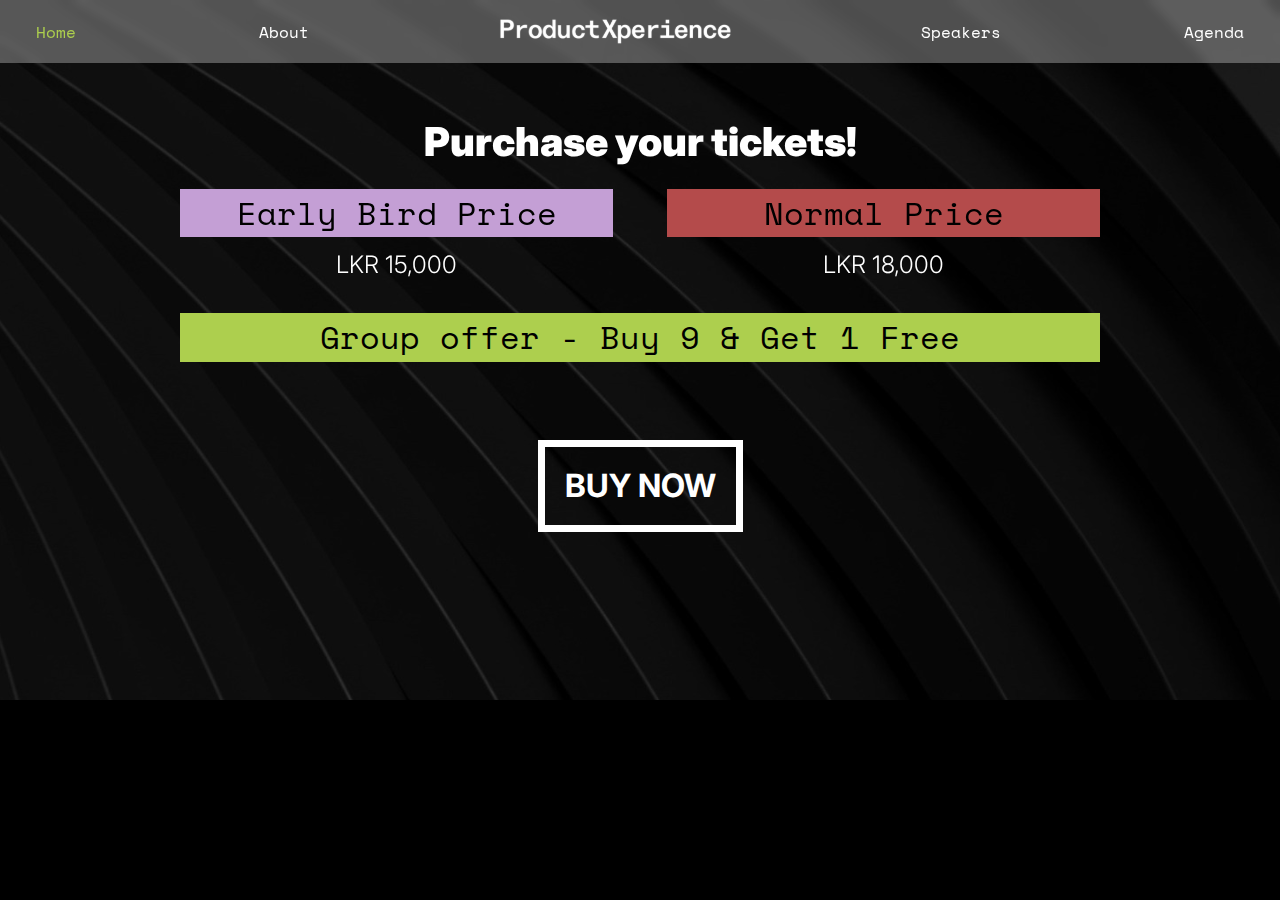
==== tickets.html @ 05cf8d75 "Tickets page updated!" ====
<!DOCTYPE html>
<html lang="en">

<head>
  <title>Product Xperience Summit 2025</title>
  <meta name="author" content="99x">
  <meta name="keywords" content="Product experience, Winning product, User experience, Summit 2025">
  <meta name="viewport" content="width=device-width, user-scalable=no">
  <link rel="apple-touch-icon" sizes="180x180" href="./img/apple-touch-icon.png" />
  <link rel="icon" type="image/png" sizes="32x32" href="./img/favicon-32x32.png" />
  <link rel="icon" type="image/png" sizes="16x16" href="./img/favicon-16x16.png" />

  <link rel="preconnect" href="https://fonts.googleapis.com">
  <link rel="preconnect" href="https://fonts.gstatic.com" crossorigin>
  <link
    href="https://fonts.googleapis.com/css2?family=Bebas+Neue&family=Inter:ital,opsz,wght@0,14..32,100..900;1,14..32,100..900&family=Space+Mono:ital,wght@0,400;0,700;1,400;1,700&display=swap"
    rel="stylesheet">
  <link href="https://cdn.jsdelivr.net/npm/bootstrap@5.3.3/dist/css/bootstrap.min.css" rel="stylesheet"
    integrity="sha384-QWTKZyjpPEjISv5WaRU9OFeRpok6YctnYmDr5pNlyT2bRjXh0JMhjY6hW+ALEwIH" crossorigin="anonymous" />
  <link rel="stylesheet" type="text/css" href="./css/main.css" />
  <link rel="stylesheet" href="https://cdnjs.cloudflare.com/ajax/libs/font-awesome/6.2.0/css/all.min.css" />
  <link rel="stylesheet" href="https://unpkg.com/aos@next/dist/aos.css" />
</head>

<body>
  <!--Header section-->
  <header>
    <nav>
      <div class="d-md-none d-flex mb-3">
        <img src="./img/PX_logo_White.svg" width="245" />
      </div>
      <!-- <div class="nav-toggle">
                <i class="fas fa-bars"></i>
            </div> -->
      <ul class="nav-list">
        <li><a href="/index.html" class="active">Home</a></li>
        <li><a href="#about">About</a></li>
        <li>
          <a href="#" class="logo-block no-hover py-0">
            <img src="./img/PX_logo_White.svg" width="245" />
          </a>
        </li>
        <li><a href="#speakers"> Speakers</a></li>
        <li><a href="#agenda">Agenda</a></li>
      </ul>
    </nav>
    </div>
  </header>

  <section id="about" class="about-bg position-relative">
    <div class="container">
      <div class="row">
        <div class="col-md-12">
          <h4 class="text-center position-relative z-index-1" data-aos="fade-up" data-aos-duration="1000">Purchase your
            tickets!</h4>
        </div>
      </div>
      <!-- <div class="row">
        <div class="col-lg-7">
          <p class="large" data-aos="fade-up" data-aos-duration="1000">
            Purchase your tickets!
          </p>
        </div>
        <div class="col-lg-4 position-relative" data-aos="fade-up" data-aos-duration="1000">
          <img src="./img/brackets.svg" class="img-fluid brackets-icon animated-element" />
        </div> 
      </div> -->
      <div class="row">
        <div class="col-12">
          <div class="square-container">
            <!-- <div class="text-center">
              <h4 class="square">What to expect!</h4>
            </div> -->

            <div class="row">

              <div class="col-lg-6">
                <div class="text-center">
                  <div class="square text-center" data-aos="fade-up" data-aos-duration="1000">
                    <div class="square-brand">
                      <h5>Early Bird Price</h5>
                    </div>
                    <p>LKR 15,000</p>
                  </div>
                </div>
              </div>

              <div class="col-lg-6">
                <div class="text-center">
                  <div class="square text-center" data-aos="fade-up" data-aos-duration="1000">
                    <div class="square-danger">
                      <h5>Normal Price</h5>
                    </div>
                    <p>LKR 18,000</p>
                  </div>
                </div>
              </div>
            </div>

            <div class="row">
              <div class="col-lg-12">
                <div class="text-center">
                  <div class="square text-center" data-aos="fade-up" data-aos-duration="1000">
                    <div class="square-secondary">
                      <h5>Group offer - Buy 9 & Get 1 Free</h5>
                    </div>
                  </div>
                </div>
              </div>
            </div>

            
            <div class="row mt-5">
              <div class="col-12 text-center">
                <a href="https://eventshere.lk/events/901001/ProductXperience-Summit-2025" target="_blank"
                  class="btn btn-light-100">Buy Now</a>
              </div>
            </div> 

            <div class="row mt-5">
              <script charset="utf-8" type="text/javascript" src="//js.hsforms.net/forms/embed/v2.js"></script>
              <script>
                hbspt.forms.create({
                  portalId: "4324278",
                  formId: "46c69596-8d80-4af1-9f62-598ba36373ff"
                });
              </script>
            </div>
          </div>
        </div>
      </div>
    </div>

  </section>

  <script src="./js/main.js"></script>
  <script src="https://unpkg.com/aos@next/dist/aos.js"></script>
  <script>
    AOS.init();
  </script>

</body>

</html>
---- css/main.css ----
@import url('./reset.css');

:root {
    --brand-primary-100: #C49FD5;
    --brand-secondary-100: #ADCF4E;
    --brand-danger-100: #B44B4B;


    --dark-100: #000000;
    --light-100: #ffffff;

    --text-light-100: #ffffff;
    --text-dark-100: #000000;
    --text-brand-100: var(--brand-primary-100);

    --light-bg-100: #EBEBEB;
    --brand-bg-100: var(--brand-primary-100);
    --brand-secondary-bg-100: var(--brand-secondary-100);
    --brand-danger-bg-100: var(--brand-danger-100);
}
html, body{
    overflow-x: hidden;
}

body {
    font-family: "Inter", sans-serif;
    margin: 0;
    padding: 0;
    background-color: var(--dark-100);
    overflow-x: hidden;
}

p {
    font-weight: 300;
    margin-top: 0px;
    margin-bottom: 1rem;
}

img {
    display: inline;
}

header {
    position: fixed;
    top: 0;
    width: 100%;
    z-index: 3;
}


/*------- Navigation --------*/
nav {
    display: flex;
    flex-direction: column;
    justify-content: space-between;
    align-items: center;
    padding: 10px 20px;
    background: rgba(255, 255, 255, 0.3);
    backdrop-filter: blur(4px);
    -webkit-backdrop-filter: blur(4px);
}

.nav-toggle {
    cursor: pointer;
}

.nav-toggle i {
    font-size: 24px;
}

.nav-list {
    display: flex;
    align-items: center;
    justify-content: space-between;
    width: 100%;
    list-style: none;
    margin: 0;
    padding: 0;
    transition: opacity 0.3s ease-in-out 0.1s, transform 0.3s ease-in-out 0.1s;
}

.nav-list li {
    margin-bottom: 0;
}

.nav-list a {
    font-family: "Space Mono", monospace;
    font-weight: 400;
    font-style: normal;
    color: var(--light-100);
    text-decoration: none;
    border: 1px dashed transparent;
    padding: 15px;
    transition: all 0.3s ease;
}

.nav-list a:hover,
.nav-list a:focus,
.nav-list li a.active {
    color: var(--brand-secondary-100);
}

.nav-list a img {
    vertical-align: middle;
}


.logo-block {
    display: flex;
    flex-direction: column;
    align-items: center;
    justify-content: center;
}

.count-down {
    font-family: "Space Mono", monospace;
    font-weight: 400;
    font-style: normal;
    color: var(--light-100);
    text-transform: uppercase;
    padding: 10px 15px;
}

.top-banner {
    background-color: var(--dark-100);
    min-height: 700px;
}

.top-banner-content {
    padding-bottom: 100px;
}

.top-banner h1 {
    font-size: 60px;
    color: var(--light-100);
    font-weight: 900;
}

.top-banner .diamond-icon-light {
    position: relative;
}

.top-banner .diamond-icon-light::after {
    content: '';
    position: absolute;
    right: -70px;
    bottom: -40px;
    width: 40px;
    height: 40px;
    background-image: url('./../img/light_red_diamond.png');
    background-repeat: no-repeat;
    background-size: contain;
}

.top-banner .diamond-icon-red::before {
    content: '';
    position: absolute;
    left: -90px;
    bottom: 0px;
    width: 65px;
    height: 65px;
    background-image: url('./../img/red_diamond.png');
    background-repeat: no-repeat;
    background-size: contain;
}

.top-banner .diamond-icon-red::after {
    content: '';
    position: absolute;
    right: -90px;
    bottom: -90px;
    width: 90px;
    height: 90px;
    background-image: url('./../img/green_diamond.png');
    background-repeat: no-repeat;
    background-size: contain;
}


/*------ background predefine classess ---------*/
.dark-bg-100 {
    background-color: var(--dark-100);
}

/*------ text color predefine classess ---------*/
.text-brand-100 {
    color: var(--brand-primary-100);
}

.text-secondary-100 {
    color: var(--brand-secondary-100);
}

.text-white-100 {
    color: var(--text-light-100);
}

.text-dark-100 {
    color: var(--text-dark-100);
}

/*------ Typography color predefine classess ---------*/
h2 {
    color: var(--light-100);
    font-size: 50px;
    font-weight: 900;
    margin-block: 25px;
}

h3 {
    color: var(--light-100);
    font-size: 40px;
    font-weight: 900;
    margin-block: 25px;
}

h4 {
    color: var(--light-100);
    font-size: 24px;
    font-weight: 900;
    margin-block: 25px;
}

h4.square {
    font-weight: 200;
}

p {
    color: var(--light-100);
    font-size: 16px;
}

p.large {
    font-size: 24px;
}

.text-position {
    position: relative;
    top: -10px;
}

/*-------  Banner -----------*/

.top-banner {
    padding-top: 145px;
    padding-inline: 0;
    padding-bottom: 0;
    background-image: url('./../img/header_background.svg');
    background-repeat: no-repeat;
    background-size: cover;
}

.top-banner-inner {
    min-height: 800px;
}

.top-banner-content,
.agenda-content {
    z-index: 2;
}

/*-------  Buttons -----------*/

.btn-secondary-100 {
    font-family: "Space Mono", monospace;
    font-size: 24px;
    padding: 20px 35px;
    background-color: var(--brand-secondary-100);
    color: var(--dark-100);
    border: none;
    transition: ease 0.6s all;
}

.btn-secondary-100:hover,
.btn-secondary-100:focus {
    background-color: var(--light-100);
}

.btn-light-100 {
    font-size: 32px;
    text-transform: uppercase;
    border: 7px solid var(--light-100);
    background-color: transparent;
    border-radius: 0;
    color: var(--light-100);
    transition: ease 0.6s all;
    padding: 15px 20px;
    font-weight: 700;
}

.btn-light-100:hover,
.btn-light-100:focus {
    border-color: var(--brand-secondary-100);
    background-color: var(--brand-secondary-100);
    color: var(--dark-100);
}

/*-------------- Sections ----------*/

section {
    padding: 95px 15px;
    min-height: 700px;
}

.about-bg {
    background-image: url('./../img/about-bg.svg');
    background-repeat: no-repeat;
    background-size: cover;
}


/*-------------- Squares ----------*/
.square {
    font-family: "Space Mono", monospace;
    margin: 0 15px 30px;
    transition: ease 0.6s all;
}

.square-lg {
    display: inline-block;
    font-family: "Bebas Neue", system-ui;
    margin-bottom: 0;
    box-shadow: 5px 5px 0px 0px var(--dark-100);
    border: 2px solid var(--dark-100);
}

.square p {
    font-family: "Inter", sans-serif;
    margin-top: 10px;
}

.square-light {
    background-color: var(--light-bg-100);
    color: var(--text-dark-100);
    padding: 10px 25px;
}

.square-light h4 {
    color: var(--text-dark-100);
    font-weight: normal;
    margin: 0;
}

.square-lg h4 {
    font-size: 34px;
    font-weight: 600;
    color: var(--dark-100);
    margin: 0;
    padding: 10px;
}

.square-brand {
    background-color: var(--brand-bg-100);
    color: var(--text-dark-100);
    padding: 5px;
}

.square-secondary {
    background-color: var(--brand-secondary-100);
    color: var(--text-dark-100);
    padding: 5px;
}

.square h5 {
    font-size: 24px;
    margin: 0;
    font-weight: normal;
}

.square-danger {
    background-color: var(--brand-danger-bg-100);
    color: var(--text-dark-100);
    padding: 5px;
}

.square-single-block {
    width: 100%;
    margin: 0 auto;
}

/*-------------- Rotate. Glow and Positioning items ----------*/
.rotate--6 {
    rotate: 6deg;
}

.rotate-4 {
    rotate: -4deg;
}

.rotate--3 {
    rotate: 3deg;
}

.rotate-4 {
    rotate: -4deg;
}

.z-index-1 {
    z-index: 1;
}

.top-5 {
    top: 5px;
}

.top-25 {
    top: 25px;
}

.pb-50 {
    padding-bottom: 50px;
}

.pos-left-top {
    left: 0;
    top: 0;
}

.pos-right-top {
    right: 0;
    top: 0;
}

.pos-right-bottom {
    right: 0;
    bottom: 0;
}

.pos-left-bottom {
    left: 0;
    bottom: 0;
}

.animated-element {
    position: absolute;
    transition: ease 0.6s all;
}

.animated-element:hover,
.animated-element:focus {
    transform: scale(1.15);
}

.animated-element-side:hover,
.animated-element:focus {
    transform: scaleX(1.15);
    transform-origin: left center;
}

.animated-element-side-right:hover,
.animated-element:focus {
    transform: scaleX(1.15);
    transform-origin: right center;
}

.glow-yellow {
    filter: drop-shadow(0 0 4rem rgba(204, 177, 137, 1));
}

.glow-red {
    filter: drop-shadow(0 0 6rem rgba(180, 75, 75, 1));
}

.glow-purple {
    filter: drop-shadow(0 0 6rem rgba(196, 159, 213, 1));
}

.glow-green {
    filter: drop-shadow(0 0 5rem rgba(173, 207, 78, 1));
}

.text-stroke {
    font-family: monospace;
    -webkit-text-fill-color: transparent;
    -webkit-text-stroke: 3px var(--light-100);
}

.text-stroke-brand-100 {
    font-family: monospace;
    -webkit-text-fill-color: transparent;
    -webkit-text-stroke: 2px var(--brand-primary-100);
}

.text-stroke-inter {
    font-family: inter;
    -webkit-text-fill-color: transparent;
    -webkit-text-stroke: 1px var(--light-100);
    font-weight: 800;
}


/*-------------- Speakers ----------*/
.speaker-box {
    max-width: 380px;
    margin: 0 auto;
    margin-bottom: 50px;
    min-height: 100%;
    display: flex;
    flex-direction: column;
}

.speaker-pic {
    position: relative;
    z-index: 2;
}

.speaker-pic img {
    max-height: 380px;
    margin-bottom: -1px;
    transition: all 0.6s ease;
    z-index: 2;
    position: relative;
}

.speaker-bg {
    background-image: url('./../img/speaker-bg.svg');
    background-repeat: no-repeat;
    background-size: cover;

}

.speaker-details {
    padding: 25px 10px;
    background-color: #ADCF4E;
    position: relative;
    transition: all 0.3s ease;
    z-index: 2;
    flex-grow: 1;
    display: flex;
    flex-direction: column;
}

.speaker-box:hover .speaker-details {
    background-color: var(--brand-bg-100);
}

.speaker-box:hover .speaker-pic img {
    transform: translate(-30px, 20px) scale(1.1);
}

.speaker-details .square-light {
    flex-grow: 1;
    display: flex;
    align-items: center;
}

.speaker-pic::before {
    content: '';
    position: absolute;
    width: 60%;
    left: 20%;
    bottom: 0;
    height: 60%;
    background-color: #D9D9D9;
    z-index: 1;
}

.speaker-box:hover .square.rotate-4 {
    rotate: 4deg;
}

.speaker-box:hover .square.rotate--3 {
    rotate: -3deg;
}

.square-container {
    position: relative;
    z-index: 2;
}

.square-title {
    text-align: center;
    font-weight: 200;
}



/*---------------  Agenda  -----------------*/

.agenda-wrapper {
    background: rgba(255, 255, 255, 0.2);
    border-radius: 16px;
    box-shadow: 0 4px 30px rgba(0, 0, 0, 0.1);
    backdrop-filter: blur(5px);
    -webkit-backdrop-filter: blur(5px);
}

.agenda-row {
    transition: ease 0.3s all;
}

.agenda-row:hover,
.agenda-row:focus {
    background-color: var(--dark-100);
}

.agenda-row .row {
    padding: 10px 25px;
}

.agenda-row p {
    font-size: 16px;
    margin-bottom: 0;
    font-weight: 500;
    text-transform: uppercase;
}

.agenda-row h5 {
    font-size: 24px;
    margin-bottom: 0;
    font-weight: 700;
    color: #fff;
}

.agenda-row h6 {
    font-size: 24px;
    margin-bottom: 0;
    font-weight: 300;
    color: #fff;
}

.agenda-content .agenda-row:first-child:hover,
.agenda-content .agenda-row:first-child:focus {
    border-radius: 16px 16px 0 0;
}

.agenda-content .agenda-row:last-child:hover,
.agenda-content .agenda-row:last-child:focus {
    border-radius: 0 0 16px 16px;
}

hr {
    border-color: var(--light-100);
    opacity: 1;
    margin-block: 0;
}

/*-------------- Footer ----------*/

footer {
    color: var(--text-light-100);
    background-color: #0E0E0E;
    padding: 25px;
    text-align: center;
}

.copyright {
    display: flex;
    align-items: center;
    justify-content: center;
    font-size: 16px;
    font-weight: 300;
}

.copyright img {
    margin-left: 10px;
}

/* Sponsor Section Styles */
.sponsor-section {
    min-height: auto;
    padding: 60px 0;
    background: url('../img/bg_sponsors.svg') no-repeat center center/cover;
    /* Use your background image */
    color: #fff;
}

.sponsor-section .container {
    max-width: 1200px;
    margin: 0 auto;
    padding: 0 15px;
}

.section-title {
    text-align: center;
    font-size: 36px;
    font-weight: 700;
    margin-bottom: 40px;
}

.sponsor-logos {
    display: flex;
    justify-content: space-around;
    flex-wrap: wrap;
}

.sponsor-item {
    flex: 1 1 30%;
    /* Responsive flex for three logos */
    max-width: 30%;
    margin: 10px;
    text-align: center;
}

.sponsor-logo {
    max-width: 100%;
    height: auto;
    transition: transform 0.3s ease-in-out;
}

.sponsor-logo:hover {
    transform: scale(1.1);
    /* Slight zoom effect on hover */
}

/* Previous Events Section */
.events-section {
    padding: 60px 0;
    background-color: #111;
    /* Dark background similar to the image */
    color: #fff;
}

.events-section .container {
    /* max-width: 1200px;
    margin: 0 auto;
    padding: 0 15px; */
}

.section-heading {
    text-align: center;
    font-size: 32px;
    font-weight: 600;
    margin-bottom: 50px;
}

.event-block {
    margin-bottom: 50px;
}

.event-title {
    font-size: 96px;
    font-weight: 700;
    margin-bottom: 10px;
    position: relative;
    z-index: 1;
}

/* Base Glow Element */
.glow-element::before {
    content: '';
    width: 554px;
    height: 554px;
    background-size: cover;
    position: absolute;
    z-index: 0;
}

.glow-element-left::before {
    left: -100px;
    top: -150px;
}


.glow-element-right::before {
    right: -100px;
    top: -150px;
}

.glow-element-green::before {
    background-image: url('/img/green_blur.svg');
}

.glow-element-purple::before {
    background-image: url('/img/purple_blur.svg');
}

.glow-element-red::before {
    background-image: url('/img/red_blur.svg');
}

.glow-element {
    position: relative;
}

.event-location {
    color: #fff
}

.event-description {
    font-size: 24px;
    line-height: 1.6;
    margin-bottom: 30px;
    padding-top: 36px;
    font-family: 'Inter', sans-serif;
    font-weight: 200;
    /* Light weight */
    z-index: 1;
    position: relative;

}

.section1 {
    font-size: 16px;
}

.text-right {
    text-align: right;
}

.text-left {
    text-align: left;
}

.photo-grid {
    position: relative;
    z-index: 1;
}


/*---------------  Mobile Responsiveness  -----------------*/
@media only screen and (max-width: 768px) {
    .nav-list li:nth-child(3) {
        display: none;
        opacity: 0;
    }

    .nav-toggle {
        display: block;
    }

    .nav-toggle.active i::before {
        content: "\f00d";
    }

    .nav-list.active {
        display: block;
        opacity: 1;
        transform: translateY(0);
    }

    .top-banner .diamond-icon-red::after {
        right: -30px;
    }

    .about-bg .square {
        background: var(--dark-100);
        padding-bottom: 10px;
    }

    .about-bg .square p {
        padding-inline: 10px;
    }

    .event-title {
        font-size: 40px;
    }

    .event-description {
        font-size: 16px;
    }
}

@media screen and (min-width: 768px) {
    .count-down {
        padding: 10px 65px 10px 15px;
    }

    .square-lg h4 {
        font-size: 48px;
    }

    .square h5 {
        font-size: 32px;
    }
}

@media screen and (min-width: 991px) {
    .square-container {
        max-width: 950px;
        margin: 0 auto;
    }

    .brackets-icon {
        position: relative;
        top: -40px;
    }

    .top-banner h1 {
        font-size: 100px;
    }

    h2 {
        font-size: 100px;
    }

    h3 {
        font-size: 64px;
    }

    h4 {
        font-size: 40px;
    }

    p {
        font-size: 24px;
    }

    p.large {
        font-size: 32px;
    }

    .square-single-block {
        width: 520px;
        margin: 0 auto;
    }

}
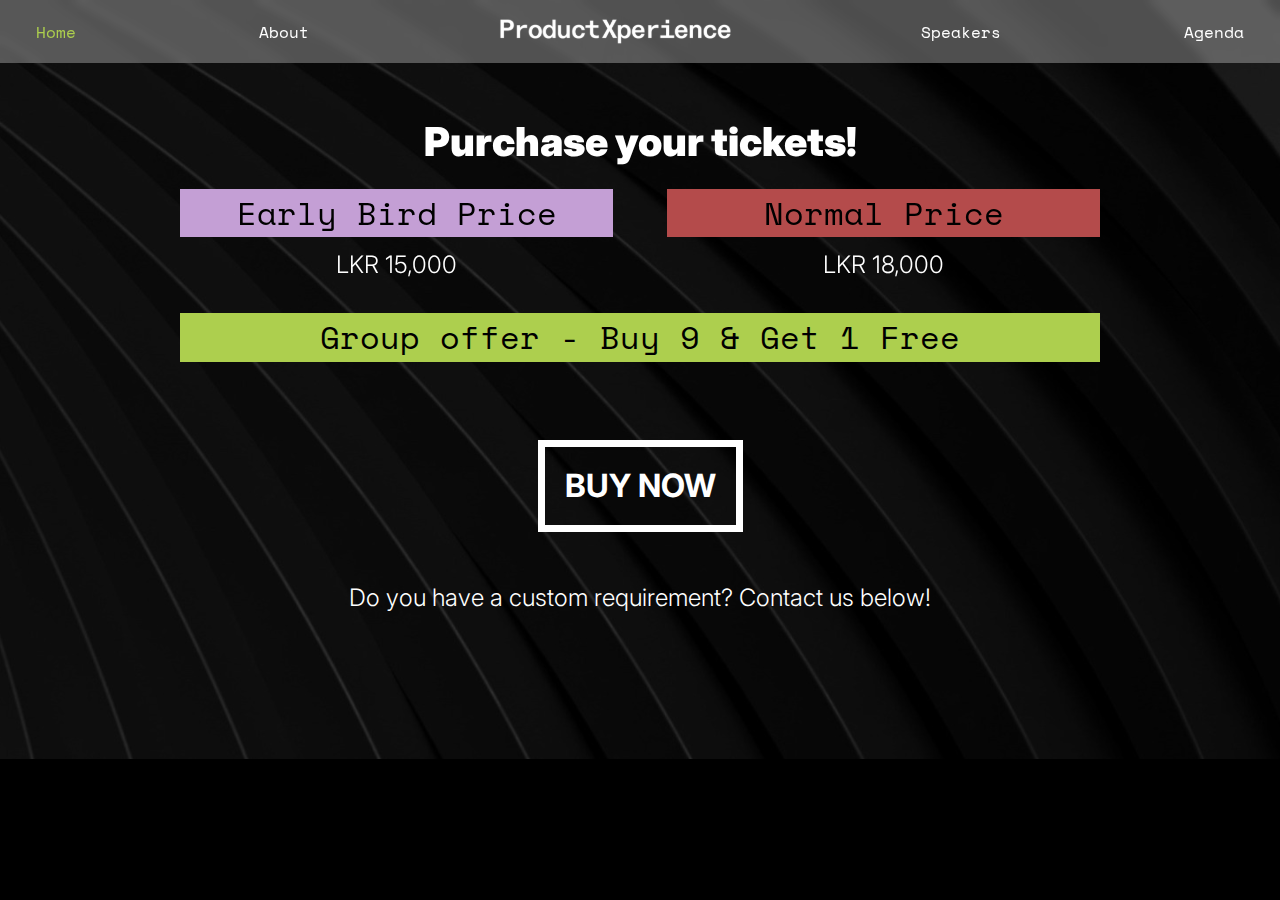
==== commit b880242d: "Ticket page updated!" ====
--- a/tickets.html
+++ b/tickets.html
@@ -117,6 +117,10 @@
               </div>
             </div> 
 
+            <div class="mt-5 text-center">
+            <p>Do you have a custom requirement? Contact us below!</p>
+            </div>
+
             <div class="row mt-5">
               <script charset="utf-8" type="text/javascript" src="//js.hsforms.net/forms/embed/v2.js"></script>
               <script>
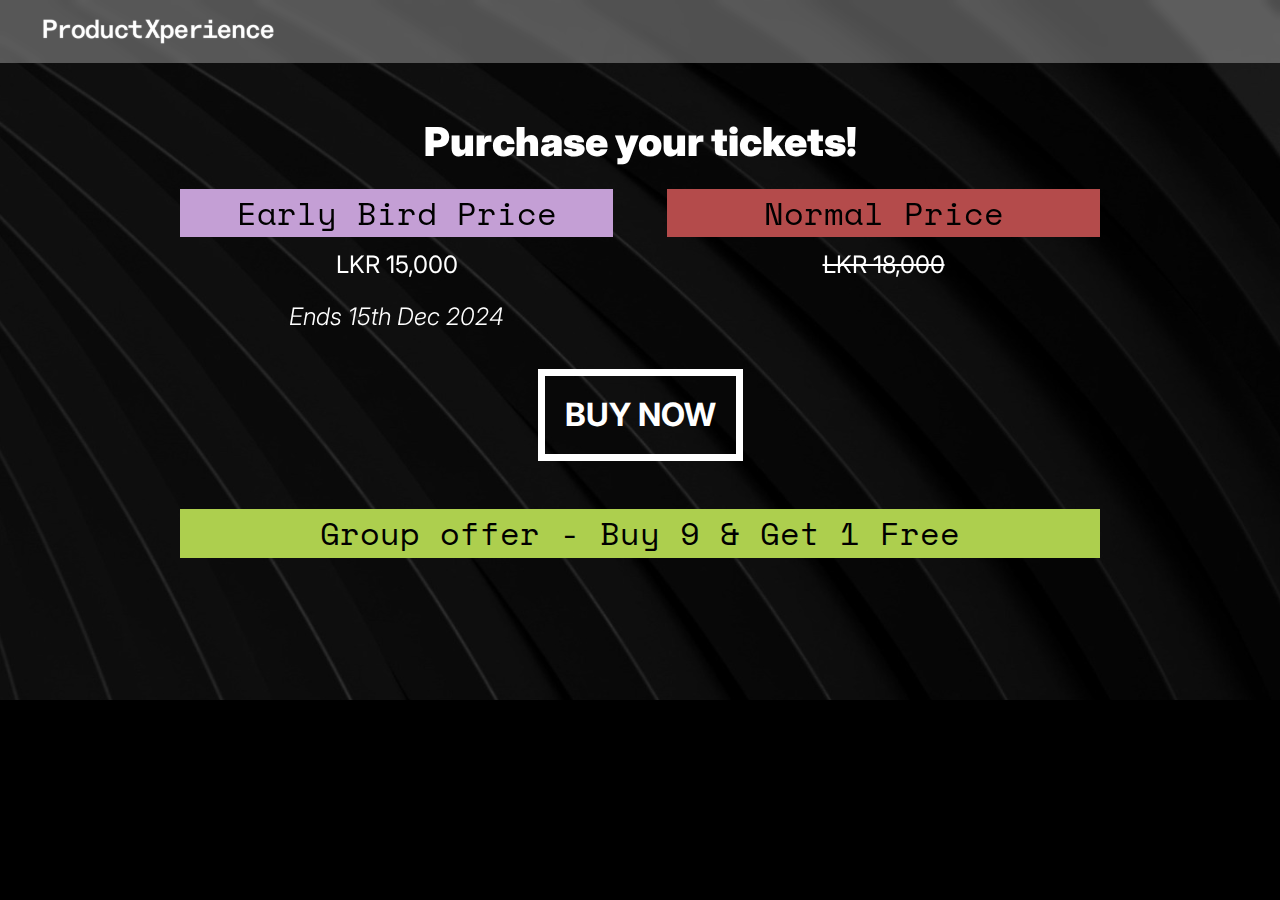
==== commit db023310: "Ticket page updated!" ====
--- a/tickets.html
+++ b/tickets.html
@@ -26,24 +26,24 @@
   <!--Header section-->
   <header>
     <nav>
-      <div class="d-md-none d-flex mb-3">
-        <img src="./img/PX_logo_White.svg" width="245" />
-      </div>
-      <!-- <div class="nav-toggle">
+            <div class="d-md-none d-flex mb-3">
+                <img src="./img/PX_logo_White.svg" width="245" />
+            </div>
+            <!-- <div class="nav-toggle">
                 <i class="fas fa-bars"></i>
             </div> -->
-      <ul class="nav-list">
-        <li><a href="/index.html" class="active">Home</a></li>
-        <li><a href="#about">About</a></li>
-        <li>
-          <a href="#" class="logo-block no-hover py-0">
-            <img src="./img/PX_logo_White.svg" width="245" />
-          </a>
-        </li>
-        <li><a href="#speakers"> Speakers</a></li>
-        <li><a href="#agenda">Agenda</a></li>
-      </ul>
-    </nav>
+            <ul class="nav-list">
+                <!-- <li><a href="index.html" class="active">Home</a></li> -->
+                <!-- <li><a href="#about">About</a></li> -->
+              
+                    <a href="index.html" class="logo-block no-hover py-0">
+                        <img src="./img/PX_logo_White.svg" width="245" />
+                    </a>
+              
+                <!-- <li><a href="#speakers"> Speakers</a></li> -->
+                <!-- <li><a href="#agenda">Agenda</a></li> -->
+            </ul>
+        </nav>
     </div>
   </header>
 
@@ -80,7 +80,8 @@
                     <div class="square-brand">
                       <h5>Early Bird Price</h5>
                     </div>
-                    <p>LKR 15,000</p>
+                    <p><b>LKR 15,000</b></p>
+                    <p><i>Ends 15th Dec 2024</i></p>
                   </div>
                 </div>
               </div>
@@ -91,13 +92,20 @@
                     <div class="square-danger">
                       <h5>Normal Price</h5>
                     </div>
-                    <p>LKR 18,000</p>
+                    <p><b><s>LKR 18,000</s></b></p>
                   </div>
                 </div>
               </div>
             </div>
 
-            <div class="row">
+            <div class="row mt-1">
+              <div class="col-12 text-center">
+                <a href="https://eventshere.lk/events/901001/ProductXperience-Summit-2025" target="_blank"
+                  class="btn btn-light-100">Buy Now</a>
+              </div>
+            </div> 
+
+            <div class="row mt-5">
               <div class="col-lg-12">
                 <div class="text-center">
                   <div class="square text-center" data-aos="fade-up" data-aos-duration="1000">
@@ -110,18 +118,13 @@
             </div>
 
             
-            <div class="row mt-5">
-              <div class="col-12 text-center">
-                <a href="https://eventshere.lk/events/901001/ProductXperience-Summit-2025" target="_blank"
-                  class="btn btn-light-100">Buy Now</a>
-              </div>
-            </div> 
-
+            
+<!-- 
             <div class="mt-5 text-center">
             <p>Do you have a custom requirement? Contact us below!</p>
-            </div>
+            </div> -->
 
-            <div class="row mt-5">
+            <div class="row">
               <script charset="utf-8" type="text/javascript" src="//js.hsforms.net/forms/embed/v2.js"></script>
               <script>
                 hbspt.forms.create({
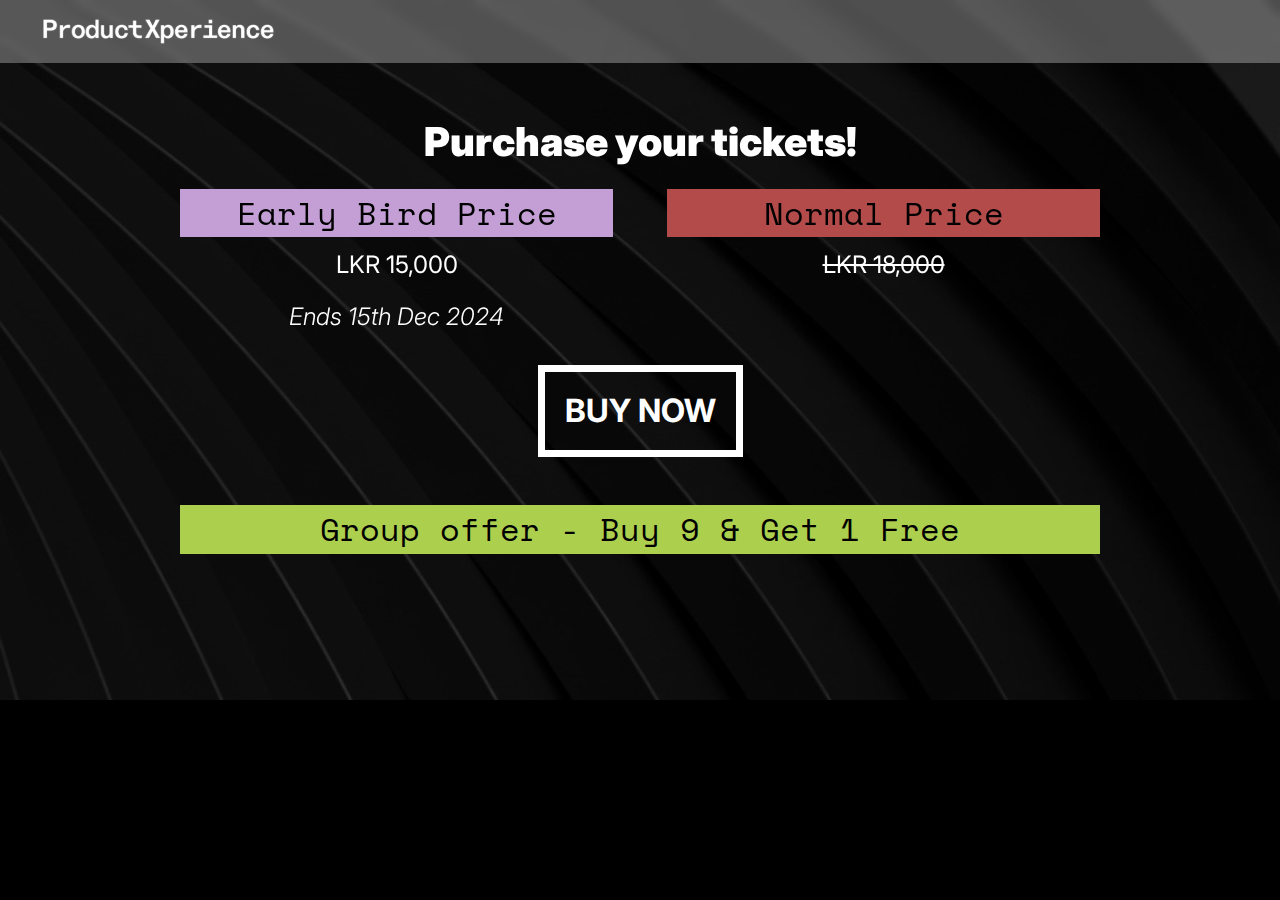
==== commit 0c82ba37: "Speaker's section updated!" ====
--- a/tickets.html
+++ b/tickets.html
@@ -98,7 +98,7 @@
               </div>
             </div>
 
-            <div class="row mt-1">
+            <div class="row">
               <div class="col-12 text-center">
                 <a href="https://eventshere.lk/events/901001/ProductXperience-Summit-2025" target="_blank"
                   class="btn btn-light-100">Buy Now</a>
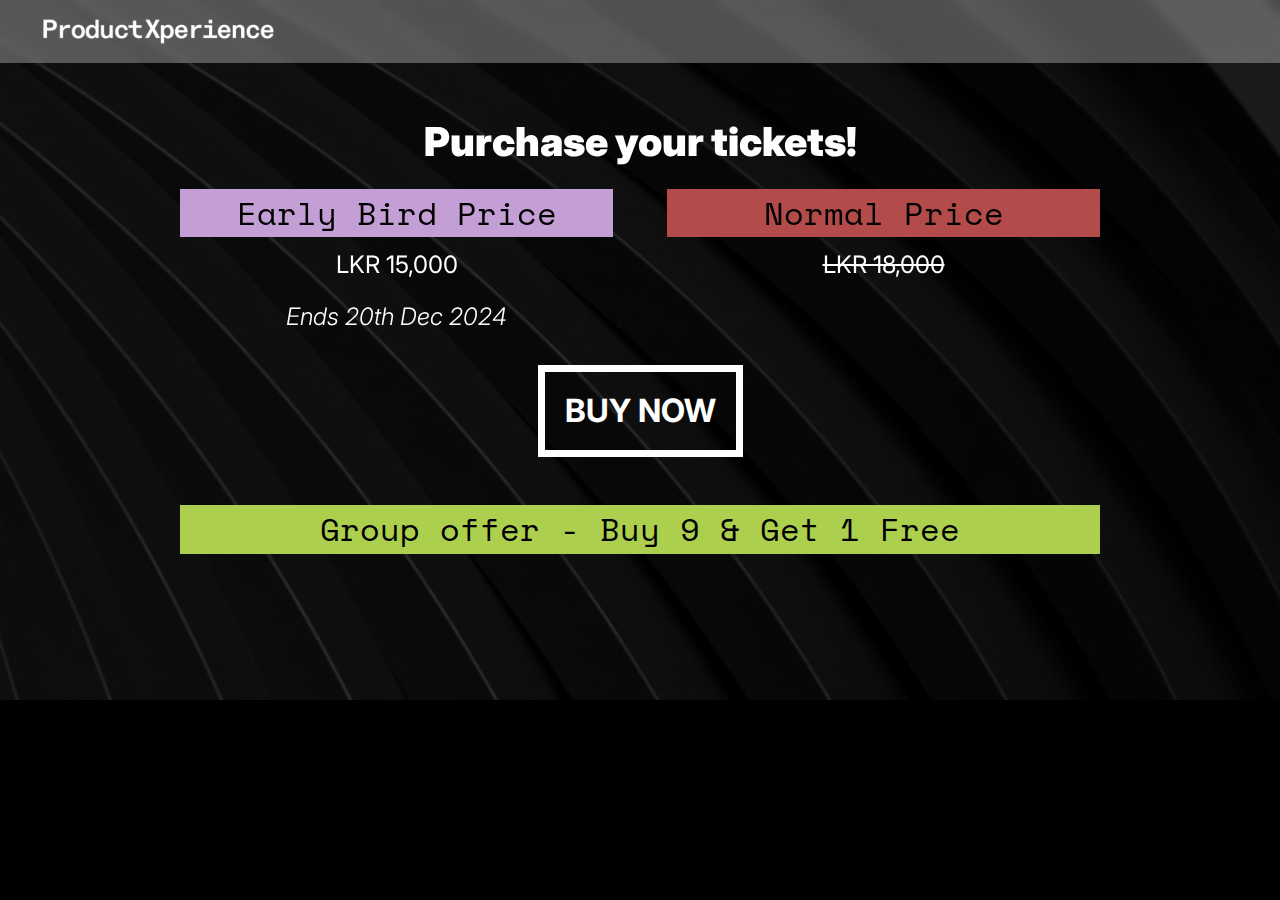
==== commit 017e4a2b: "Early bird date changed!" ====
--- a/tickets.html
+++ b/tickets.html
@@ -20,6 +20,23 @@
   <link rel="stylesheet" type="text/css" href="./css/main.css" />
   <link rel="stylesheet" href="https://cdnjs.cloudflare.com/ajax/libs/font-awesome/6.2.0/css/all.min.css" />
   <link rel="stylesheet" href="https://unpkg.com/aos@next/dist/aos.css" />
+  <!-- Meta Pixel Code -->
+    <script>
+    !function(f,b,e,v,n,t,s)
+    {if(f.fbq)return;n=f.fbq=function(){n.callMethod?
+    n.callMethod.apply(n,arguments):n.queue.push(arguments)};
+    if(!f._fbq)f._fbq=n;n.push=n;n.loaded=!0;n.version='2.0';
+    n.queue=[];t=b.createElement(e);t.async=!0;
+    t.src=v;s=b.getElementsByTagName(e)[0];
+    s.parentNode.insertBefore(t,s)}(window, document,'script',
+    'https://connect.facebook.net/en_US/fbevents.js');
+    fbq('init', '1121992112906776');
+    fbq('track', 'PageView');
+    </script>
+    <noscript><img height="1" width="1" style="display:none"
+    src="https://www.facebook.com/tr?id=1121992112906776&ev=PageView&noscript=1"
+    /></noscript>
+    <!-- End Meta Pixel Code -->
 </head>
 
 <body>
@@ -81,7 +98,7 @@
                       <h5>Early Bird Price</h5>
                     </div>
                     <p><b>LKR 15,000</b></p>
-                    <p><i>Ends 15th Dec 2024</i></p>
+                    <p><i>Ends 20th Dec 2024</i></p>
                   </div>
                 </div>
               </div>
--- a/css/main.css
+++ b/css/main.css
@@ -200,6 +200,7 @@
 }
 
 /*------ Typography color predefine classess ---------*/
+
 h2 {
     color: var(--light-100);
     font-size: 50px;
@@ -233,6 +234,28 @@
 p.large {
     font-size: 24px;
 }
+
+.discount {
+    align-items: start;
+    font-size: 24px;
+    background-color: #B44B4B;
+    color: #FFF;
+    border: 2px solid #B44B4B; 
+    padding: 0px 15px; 
+    display: inline-block; 
+    border-radius: 24px;
+}
+
+.discount-div {
+    display: flex;
+    flex-direction: column;
+    align-items: start;
+}
+
+.discount-card {
+    color: #FFF;
+}
+
 
 .text-position {
     position: relative;
@@ -308,7 +331,6 @@
     background-size: cover;
 }
 
-
 /*-------------- Squares ----------*/
 .square {
     font-family: "Space Mono", monospace;
@@ -373,12 +395,17 @@
     padding: 5px;
 }
 
+.square-danger.square-danger-discount {
+
+}
+
 .square-single-block {
     width: 100%;
     margin: 0 auto;
 }
 
 /*-------------- Rotate. Glow and Positioning items ----------*/
+
 .rotate--6 {
     rotate: 6deg;
 }
@@ -490,6 +517,7 @@
 
 
 /*-------------- Speakers ----------*/
+
 .speaker-box {
     max-width: 380px;
     margin: 0 auto;
@@ -572,8 +600,6 @@
     text-align: center;
     font-weight: 200;
 }
-
-
 
 /*---------------  Agenda  -----------------*/
 
@@ -807,8 +833,8 @@
     z-index: 1;
 }
 
-
 /*---------------  Mobile Responsiveness  -----------------*/
+
 @media only screen and (max-width: 768px) {
     .nav-list li:nth-child(3) {
         display: none;
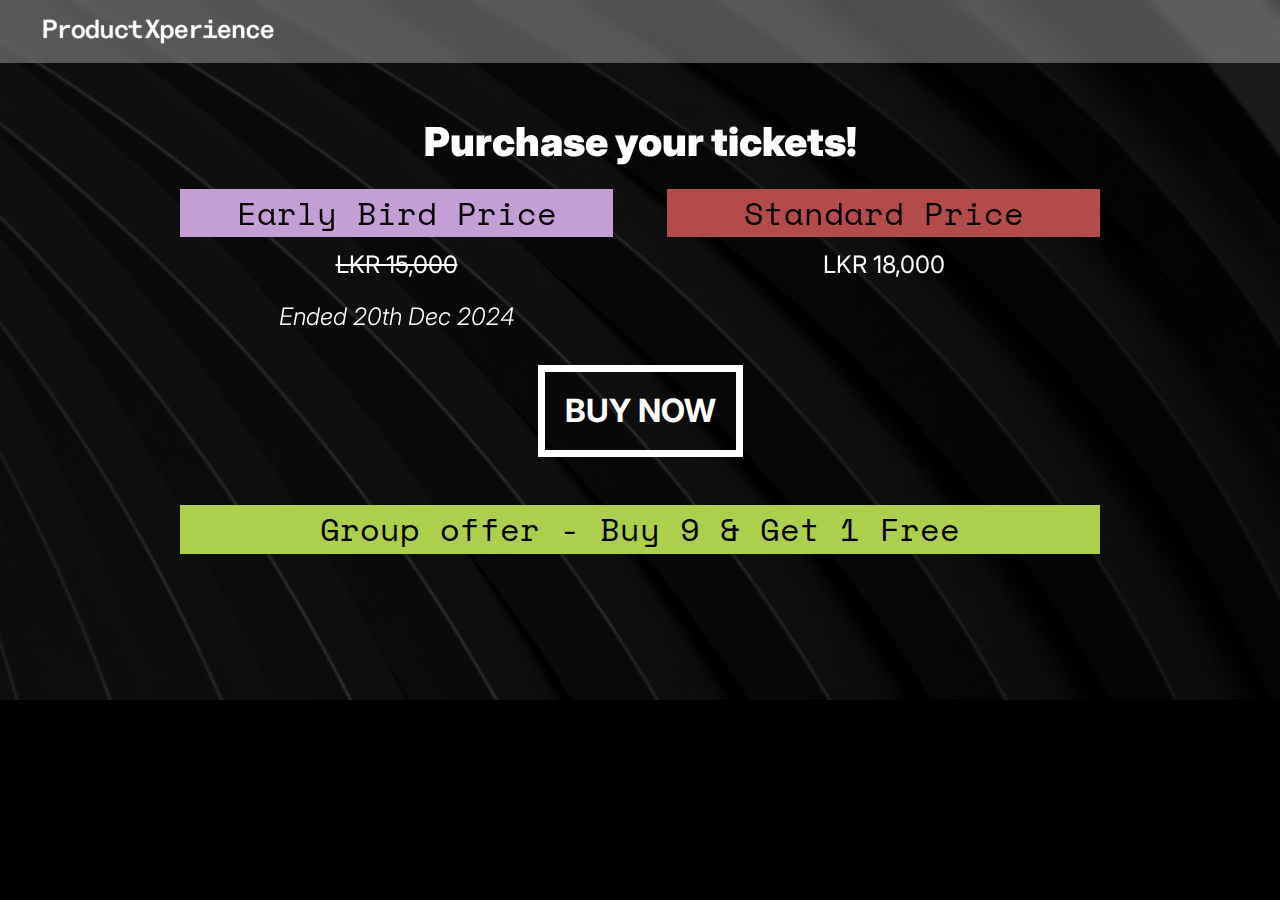
==== commit 98c344b0: "Changes are done!" ====
--- a/tickets.html
+++ b/tickets.html
@@ -97,8 +97,8 @@
                     <div class="square-brand">
                       <h5>Early Bird Price</h5>
                     </div>
-                    <p><b>LKR 15,000</b></p>
-                    <p><i>Ends 20th Dec 2024</i></p>
+                    <p><b><s>LKR 15,000</s></b></p>
+                    <p><i>Ended 20th Dec 2024</i></p>
                   </div>
                 </div>
               </div>
@@ -107,9 +107,9 @@
                 <div class="text-center">
                   <div class="square text-center" data-aos="fade-up" data-aos-duration="1000">
                     <div class="square-danger">
-                      <h5>Normal Price</h5>
+                      <h5>Standard Price</h5>
                     </div>
-                    <p><b><s>LKR 18,000</s></b></p>
+                    <p><b>LKR 18,000</b></p>
                   </div>
                 </div>
               </div>
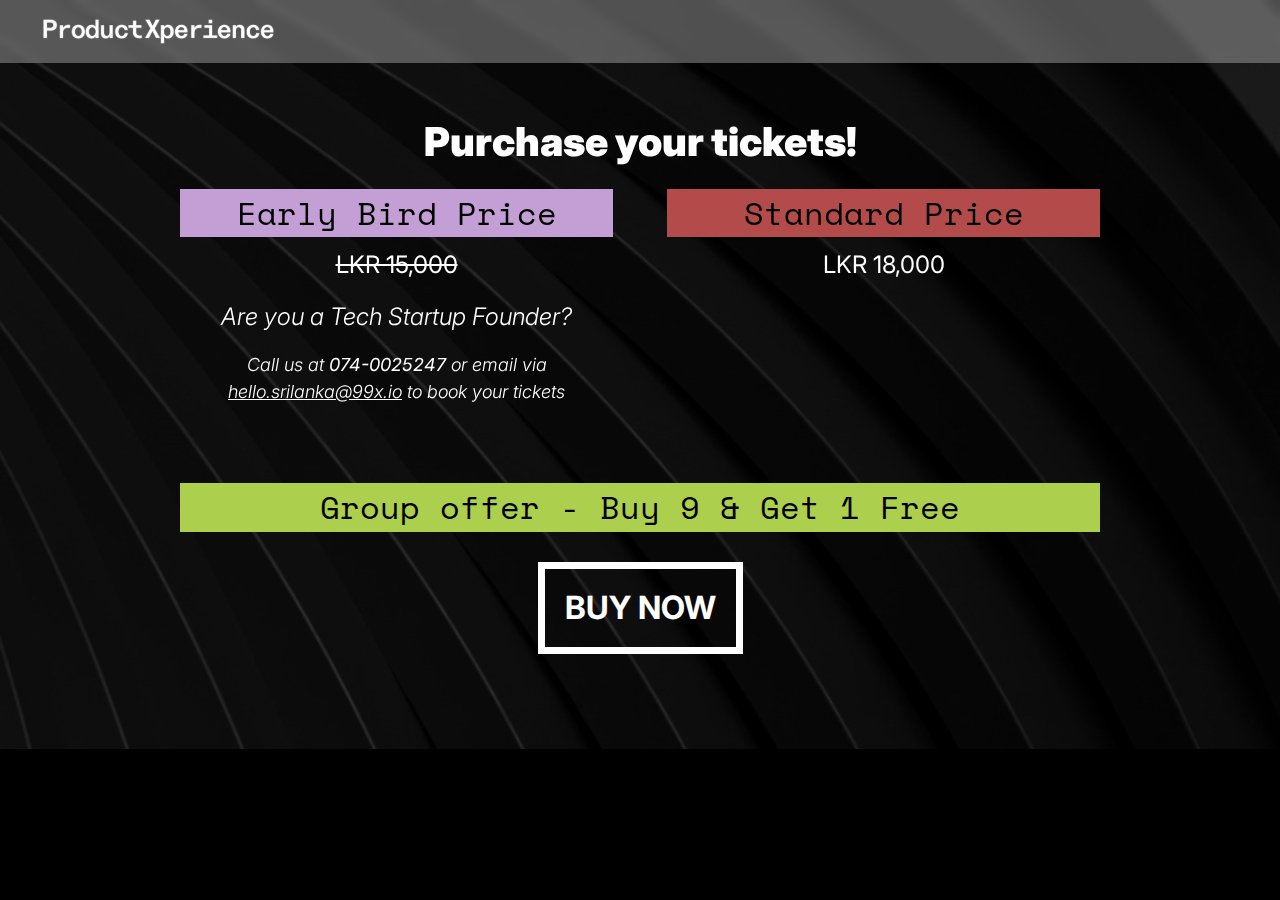
==== commit d2e16b65: "Early bird offer details updated!" ====
--- a/tickets.html
+++ b/tickets.html
@@ -21,46 +21,48 @@
   <link rel="stylesheet" href="https://cdnjs.cloudflare.com/ajax/libs/font-awesome/6.2.0/css/all.min.css" />
   <link rel="stylesheet" href="https://unpkg.com/aos@next/dist/aos.css" />
   <!-- Meta Pixel Code -->
-    <script>
-    !function(f,b,e,v,n,t,s)
-    {if(f.fbq)return;n=f.fbq=function(){n.callMethod?
-    n.callMethod.apply(n,arguments):n.queue.push(arguments)};
-    if(!f._fbq)f._fbq=n;n.push=n;n.loaded=!0;n.version='2.0';
-    n.queue=[];t=b.createElement(e);t.async=!0;
-    t.src=v;s=b.getElementsByTagName(e)[0];
-    s.parentNode.insertBefore(t,s)}(window, document,'script',
-    'https://connect.facebook.net/en_US/fbevents.js');
+  <script>
+    !function (f, b, e, v, n, t, s) {
+      if (f.fbq) return; n = f.fbq = function () {
+        n.callMethod ?
+        n.callMethod.apply(n, arguments) : n.queue.push(arguments)
+      };
+      if (!f._fbq) f._fbq = n; n.push = n; n.loaded = !0; n.version = '2.0';
+      n.queue = []; t = b.createElement(e); t.async = !0;
+      t.src = v; s = b.getElementsByTagName(e)[0];
+      s.parentNode.insertBefore(t, s)
+    }(window, document, 'script',
+      'https://connect.facebook.net/en_US/fbevents.js');
     fbq('init', '1121992112906776');
     fbq('track', 'PageView');
-    </script>
-    <noscript><img height="1" width="1" style="display:none"
-    src="https://www.facebook.com/tr?id=1121992112906776&ev=PageView&noscript=1"
-    /></noscript>
-    <!-- End Meta Pixel Code -->
+  </script>
+  <noscript><img height="1" width="1" style="display:none"
+      src="https://www.facebook.com/tr?id=1121992112906776&ev=PageView&noscript=1" /></noscript>
+  <!-- End Meta Pixel Code -->
 </head>
 
 <body>
   <!--Header section-->
   <header>
     <nav>
-            <div class="d-md-none d-flex mb-3">
-                <img src="./img/PX_logo_White.svg" width="245" />
-            </div>
-            <!-- <div class="nav-toggle">
+      <div class="d-md-none d-flex mb-3">
+        <img src="./img/PX_logo_White.svg" width="245" />
+      </div>
+      <!-- <div class="nav-toggle">
                 <i class="fas fa-bars"></i>
             </div> -->
-            <ul class="nav-list">
-                <!-- <li><a href="index.html" class="active">Home</a></li> -->
-                <!-- <li><a href="#about">About</a></li> -->
-              
-                    <a href="index.html" class="logo-block no-hover py-0">
-                        <img src="./img/PX_logo_White.svg" width="245" />
-                    </a>
-              
-                <!-- <li><a href="#speakers"> Speakers</a></li> -->
-                <!-- <li><a href="#agenda">Agenda</a></li> -->
-            </ul>
-        </nav>
+      <ul class="nav-list">
+        <!-- <li><a href="index.html" class="active">Home</a></li> -->
+        <!-- <li><a href="#about">About</a></li> -->
+
+        <a href="index.html" class="logo-block no-hover py-0">
+          <img src="./img/PX_logo_White.svg" width="245" />
+        </a>
+
+        <!-- <li><a href="#speakers"> Speakers</a></li> -->
+        <!-- <li><a href="#agenda">Agenda</a></li> -->
+      </ul>
+    </nav>
     </div>
   </header>
 
@@ -72,25 +74,11 @@
             tickets!</h4>
         </div>
       </div>
-      <!-- <div class="row">
-        <div class="col-lg-7">
-          <p class="large" data-aos="fade-up" data-aos-duration="1000">
-            Purchase your tickets!
-          </p>
-        </div>
-        <div class="col-lg-4 position-relative" data-aos="fade-up" data-aos-duration="1000">
-          <img src="./img/brackets.svg" class="img-fluid brackets-icon animated-element" />
-        </div> 
-      </div> -->
+
       <div class="row">
         <div class="col-12">
           <div class="square-container">
-            <!-- <div class="text-center">
-              <h4 class="square">What to expect!</h4>
-            </div> -->
-
             <div class="row">
-
               <div class="col-lg-6">
                 <div class="text-center">
                   <div class="square text-center" data-aos="fade-up" data-aos-duration="1000">
@@ -98,7 +86,10 @@
                       <h5>Early Bird Price</h5>
                     </div>
                     <p><b><s>LKR 15,000</s></b></p>
-                    <p><i>Ended 20th Dec 2024</i></p>
+                    <div>
+                      <p><i>Are you a Tech Startup Founder?</i></p>
+                      <p class="ticket-section"><i>Call us at <b>074-0025247</b> or email via <a href="mailto:hello.srilanka@99x.io" target="_blank">hello.srilanka@99x.io</a> to book your tickets</i></p>
+                    </div>
                   </div>
                 </div>
               </div>
@@ -115,13 +106,6 @@
               </div>
             </div>
 
-            <div class="row">
-              <div class="col-12 text-center">
-                <a href="https://eventshere.lk/events/901001/ProductXperience-Summit-2025" target="_blank"
-                  class="btn btn-light-100">Buy Now</a>
-              </div>
-            </div> 
-
             <div class="row mt-5">
               <div class="col-lg-12">
                 <div class="text-center">
@@ -134,9 +118,16 @@
               </div>
             </div>
 
-            
-            
-<!-- 
+            <div class="row">
+              <div class="col-12 text-center">
+                <a href="https://eventshere.lk/events/901001/ProductXperience-Summit-2025" target="_blank"
+                  class="btn btn-light-100">Buy Now</a>
+              </div>
+            </div>
+
+
+
+            <!-- 
             <div class="mt-5 text-center">
             <p>Do you have a custom requirement? Contact us below!</p>
             </div> -->
--- a/css/main.css
+++ b/css/main.css
@@ -729,6 +729,46 @@
     /* Slight zoom effect on hover */
 }
 
+.social-section {
+    padding-top: 20px;
+    padding-bottom: 20px;
+}
+
+.social-section-title {
+    text-align: center;
+    font-size: 20px;
+    font-weight: 700;
+    margin-bottom: 40px;
+}
+
+.social-section-fblogo {
+    max-width: 20%;
+    height: auto;
+    transition: transform 0.3s ease-in-out;
+}
+
+.social-word {
+    text-align: center;
+    transition: color 0.3s ease; /* Smooth transition */
+}
+
+.social-word:hover {
+    color: blue;
+}
+
+.page-container {
+    padding-top: 20px;
+    display: flex;
+    justify-content: center;
+    align-items: center;    
+    height: 100vh;   
+}
+
+.ticket-section {
+    font-size: 18px;
+}
+
+
 /* Previous Events Section */
 .events-section {
     padding: 60px 0;
